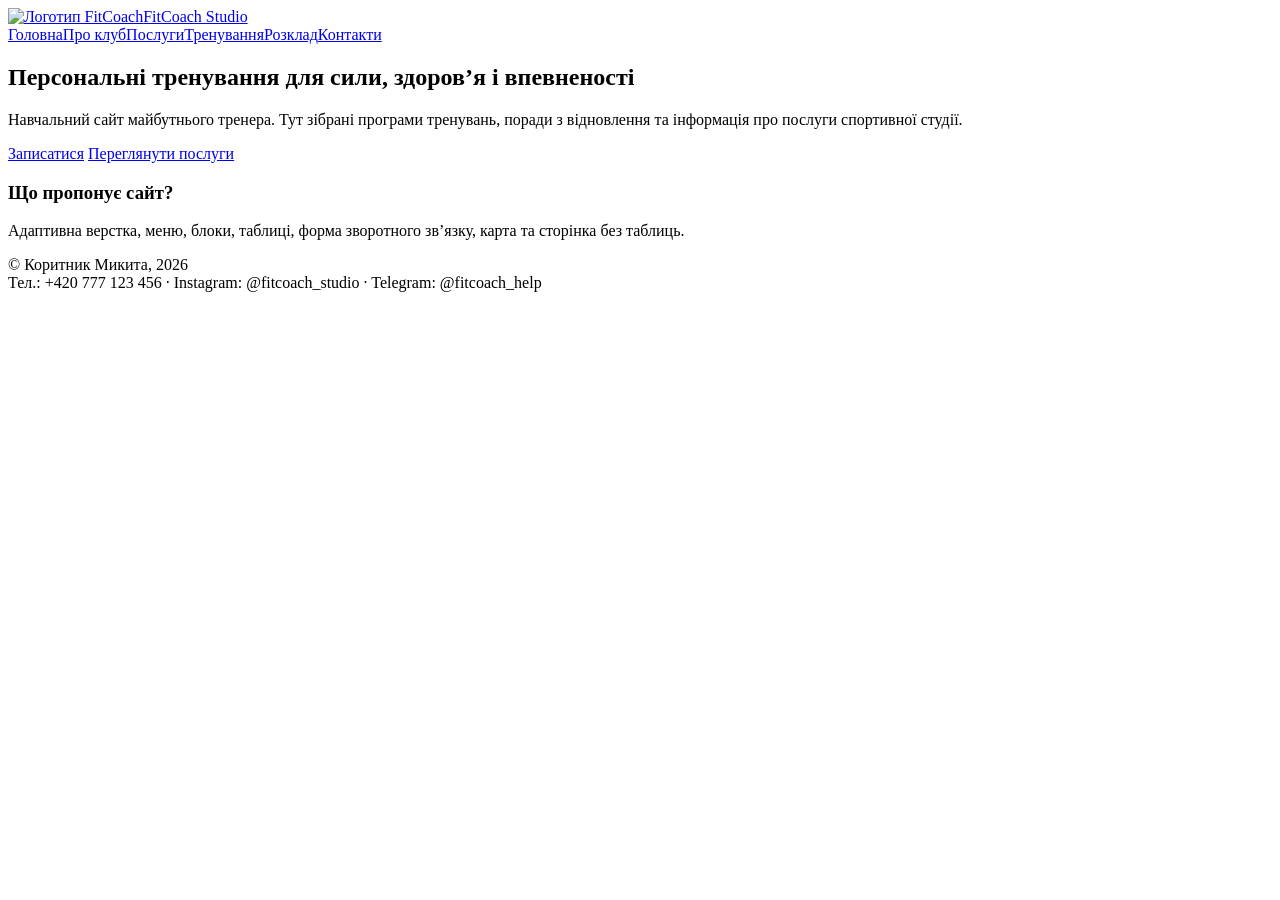
==== index.html @ f0743ced "Add files via upload" ====
<!DOCTYPE html><html lang="uk"><head><meta charset="UTF-8"><meta name="viewport" content="width=device-width, initial-scale=1.0"><title>FitCoach Studio — головна</title><link rel="stylesheet" href="css/bootstrap.min.css"><link rel="stylesheet" href="css/style.css"></head><body><header class="site-header"><div class="container topbar"><a class="brand" href="index.html"><img src="images/logo.svg" alt="Логотип FitCoach"><span>FitCoach Studio</span></a><nav class="nav"><a class="active" href="index.html">Головна</a><a class="" href="about.html">Про клуб</a><a class="" href="services.html">Послуги</a><a class="" href="training_block.html">Тренування</a><a class="" href="schedule.html">Розклад</a><a class="" href="contacts.html">Контакти</a></nav></div><section class="hero"><div class="container hero-grid"><div><h1>Персональні тренування для сили, здоров’я і впевненості</h1><p>Навчальний сайт майбутнього тренера. Тут зібрані програми тренувань, поради з відновлення та інформація про послуги спортивної студії.</p><a class="btn btn-primary" href="contacts.html">Записатися</a> <a class="btn btn-outline" href="services.html">Переглянути послуги</a></div><div class="hero-box"><h3>Що пропонує сайт?</h3><p>Адаптивна верстка, меню, блоки, таблиці, форма зворотного зв’язку, карта та сторінка без таблиць.</p></div></div></section><footer class="footer"><div class="container footer-grid"><div>© Коритник Микита, 2026</div><div>Тел.: +420 777 123 456 · Instagram: @fitcoach_studio · Telegram: @fitcoach_help</div></div></footer><script src="js/bootstrap.min.js"></script></body></html>
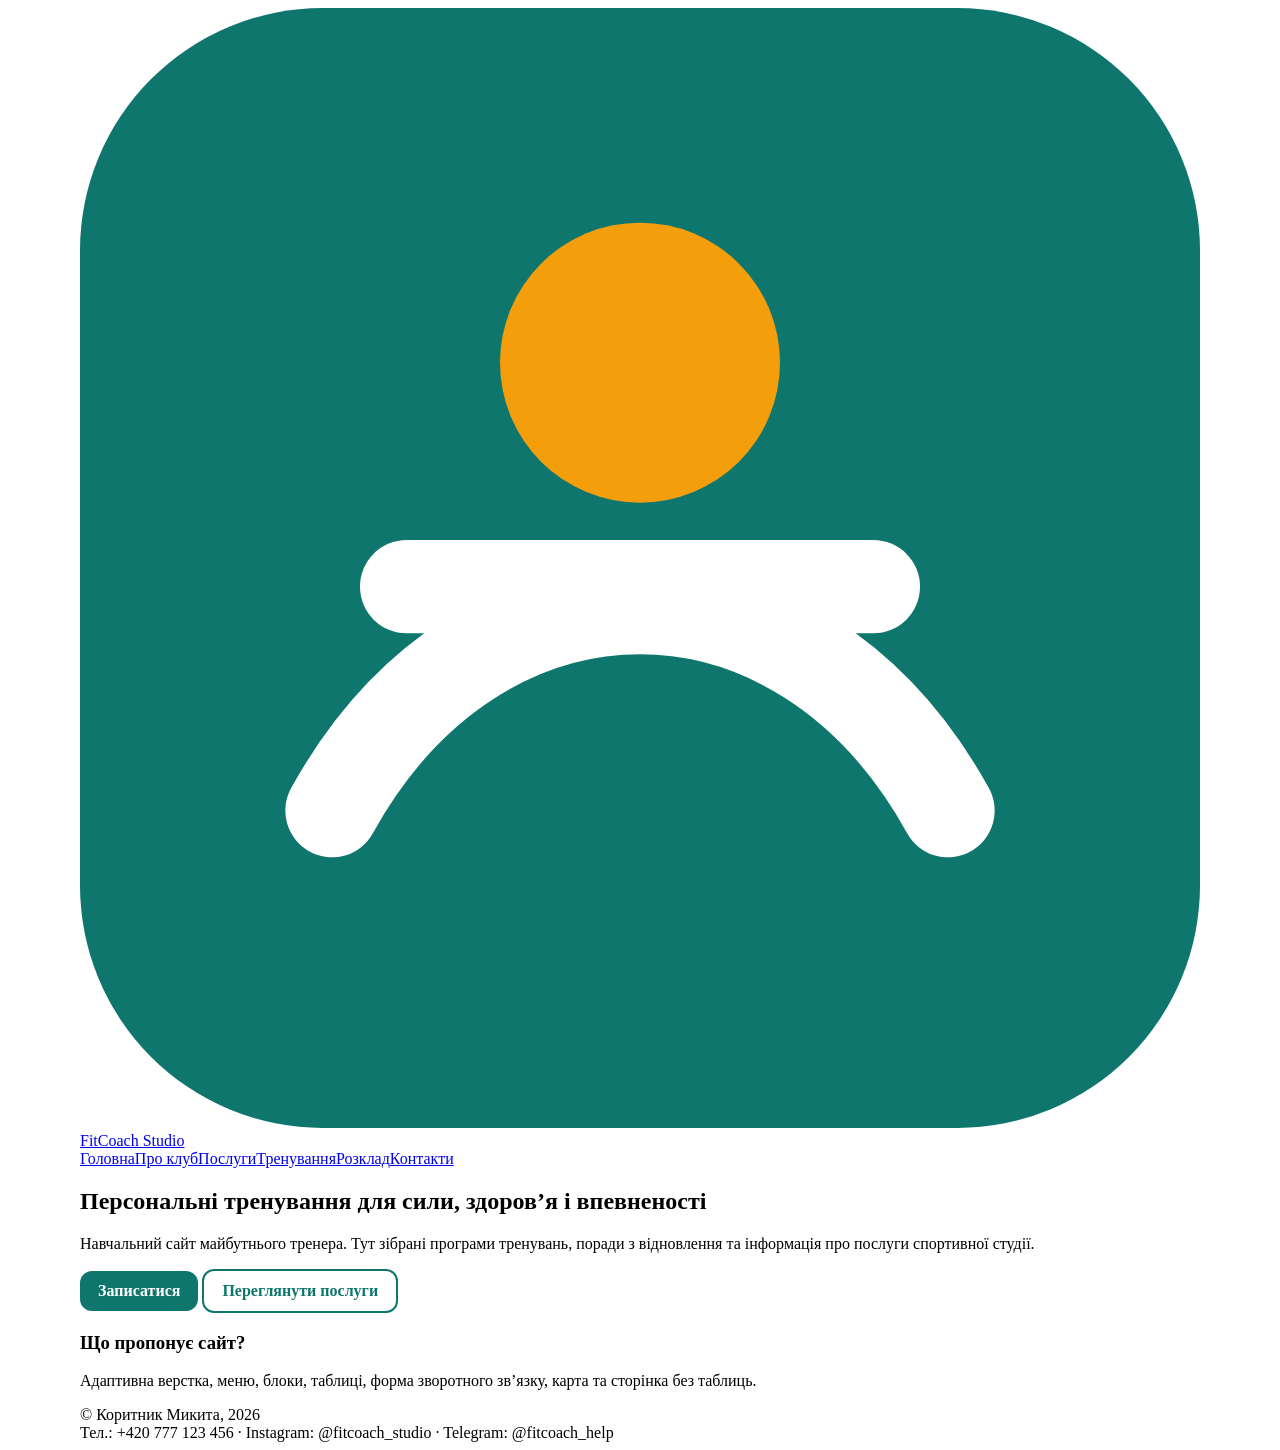
==== commit 7244612f: "Update index.html" ====
--- a/index.html
+++ b/index.html
@@ -1 +1 @@
-<!DOCTYPE html><html lang="uk"><head><meta charset="UTF-8"><meta name="viewport" content="width=device-width, initial-scale=1.0"><title>FitCoach Studio — головна</title><link rel="stylesheet" href="css/bootstrap.min.css"><link rel="stylesheet" href="css/style.css"></head><body><header class="site-header"><div class="container topbar"><a class="brand" href="index.html"><img src="images/logo.svg" alt="Логотип FitCoach"><span>FitCoach Studio</span></a><nav class="nav"><a class="active" href="index.html">Головна</a><a class="" href="about.html">Про клуб</a><a class="" href="services.html">Послуги</a><a class="" href="training_block.html">Тренування</a><a class="" href="schedule.html">Розклад</a><a class="" href="contacts.html">Контакти</a></nav></div><section class="hero"><div class="container hero-grid"><div><h1>Персональні тренування для сили, здоров’я і впевненості</h1><p>Навчальний сайт майбутнього тренера. Тут зібрані програми тренувань, поради з відновлення та інформація про послуги спортивної студії.</p><a class="btn btn-primary" href="contacts.html">Записатися</a> <a class="btn btn-outline" href="services.html">Переглянути послуги</a></div><div class="hero-box"><h3>Що пропонує сайт?</h3><p>Адаптивна верстка, меню, блоки, таблиці, форма зворотного зв’язку, карта та сторінка без таблиць.</p></div></div></section><footer class="footer"><div class="container footer-grid"><div>© Коритник Микита, 2026</div><div>Тел.: +420 777 123 456 · Instagram: @fitcoach_studio · Telegram: @fitcoach_help</div></div></footer><script src="js/bootstrap.min.js"></script></body></html>+<!DOCTYPE html><html lang="uk"><head><meta charset="UTF-8"><meta name="viewport" content="width=device-width, initial-scale=1.0"><title>FitCoach Studio — головна</title><link rel="stylesheet" href="bootstrap.min.css"><link rel="stylesheet" href="css/style.css"></head><body><header class="site-header"><div class="container topbar"><a class="brand" href="index.html"><img src="logo.svg" alt="Логотип FitCoach"><span>FitCoach Studio</span></a><nav class="nav"><a class="active" href="index.html">Головна</a><a class="" href="about.html">Про клуб</a><a class="" href="services.html">Послуги</a><a class="" href="training_block.html">Тренування</a><a class="" href="schedule.html">Розклад</a><a class="" href="contacts.html">Контакти</a></nav></div><section class="hero"><div class="container hero-grid"><div><h1>Персональні тренування для сили, здоров’я і впевненості</h1><p>Навчальний сайт майбутнього тренера. Тут зібрані програми тренувань, поради з відновлення та інформація про послуги спортивної студії.</p><a class="btn btn-primary" href="contacts.html">Записатися</a> <a class="btn btn-outline" href="services.html">Переглянути послуги</a></div><div class="hero-box"><h3>Що пропонує сайт?</h3><p>Адаптивна верстка, меню, блоки, таблиці, форма зворотного зв’язку, карта та сторінка без таблиць.</p></div></div></section><footer class="footer"><div class="container footer-grid"><div>© Коритник Микита, 2026</div><div>Тел.: +420 777 123 456 · Instagram: @fitcoach_studio · Telegram: @fitcoach_help</div></div></footer><script src="bootstrap.min.js"></script></body></html>
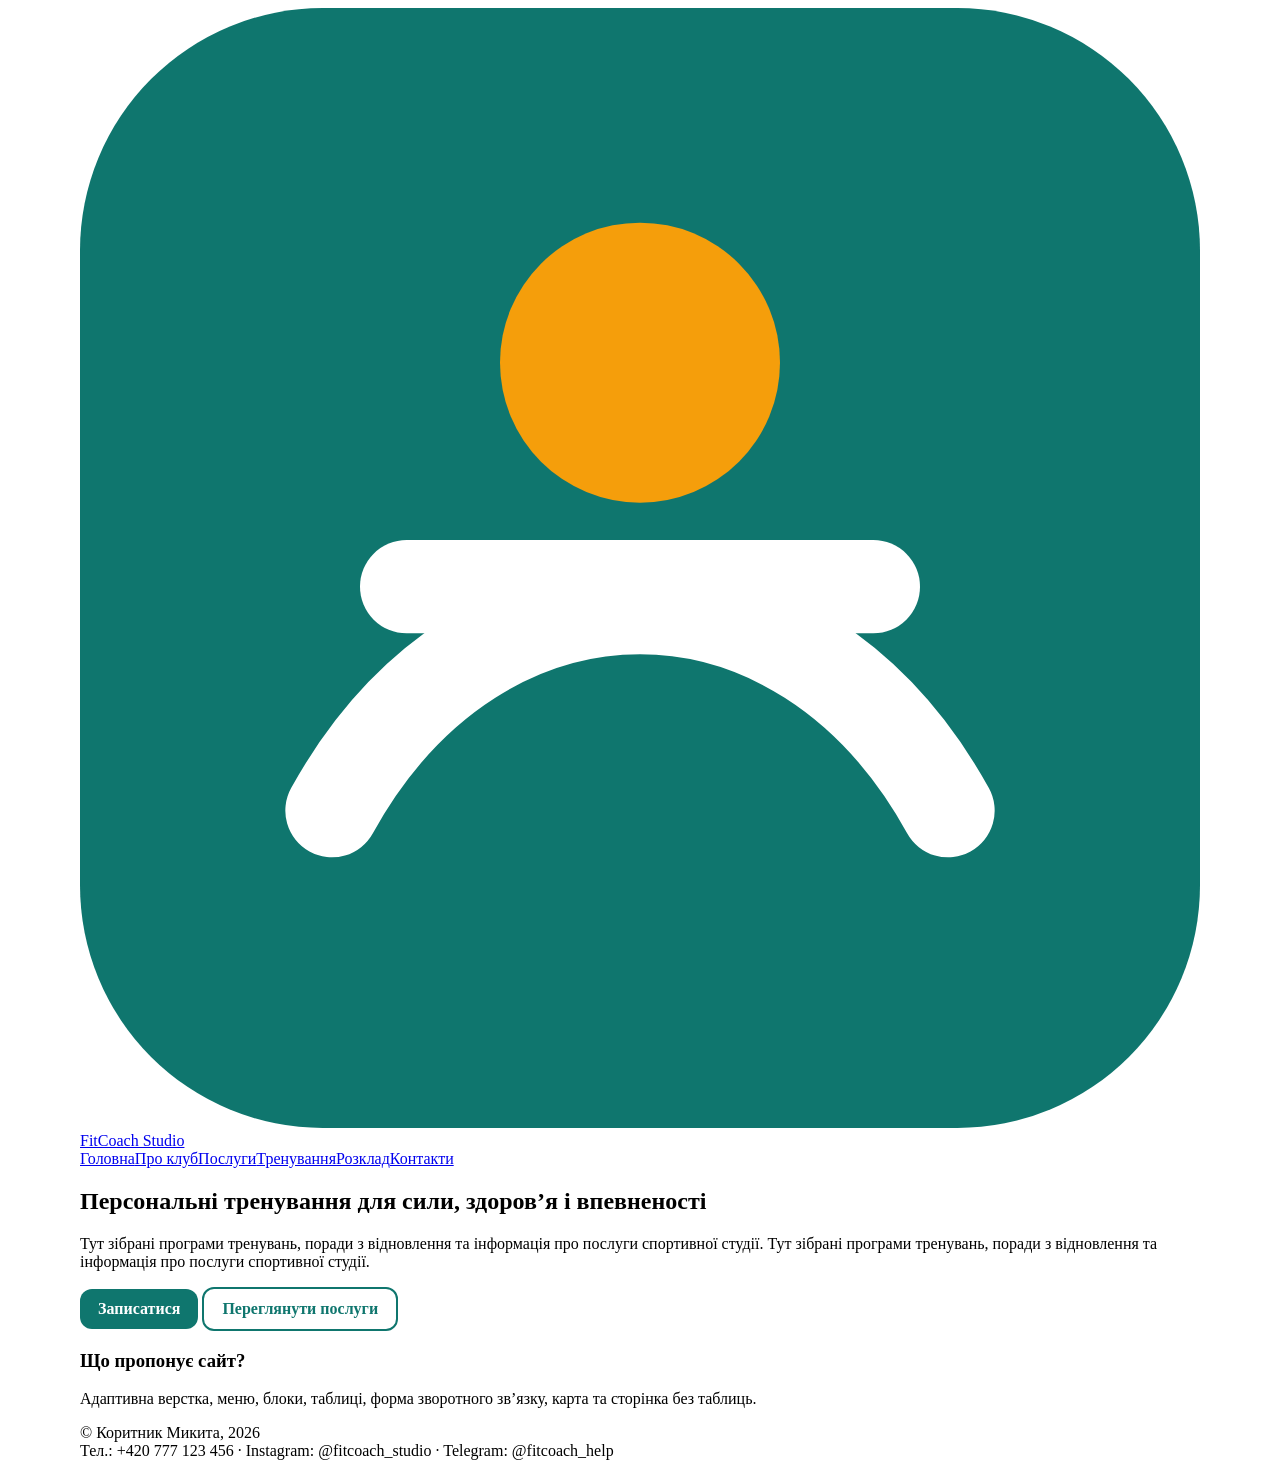
==== commit 8ddd3ee3: "Update index.html" ====
--- a/index.html
+++ b/index.html
@@ -1 +1 @@
-<!DOCTYPE html><html lang="uk"><head><meta charset="UTF-8"><meta name="viewport" content="width=device-width, initial-scale=1.0"><title>FitCoach Studio — головна</title><link rel="stylesheet" href="bootstrap.min.css"><link rel="stylesheet" href="css/style.css"></head><body><header class="site-header"><div class="container topbar"><a class="brand" href="index.html"><img src="logo.svg" alt="Логотип FitCoach"><span>FitCoach Studio</span></a><nav class="nav"><a class="active" href="index.html">Головна</a><a class="" href="about.html">Про клуб</a><a class="" href="services.html">Послуги</a><a class="" href="training_block.html">Тренування</a><a class="" href="schedule.html">Розклад</a><a class="" href="contacts.html">Контакти</a></nav></div><section class="hero"><div class="container hero-grid"><div><h1>Персональні тренування для сили, здоров’я і впевненості</h1><p>Навчальний сайт майбутнього тренера. Тут зібрані програми тренувань, поради з відновлення та інформація про послуги спортивної студії.</p><a class="btn btn-primary" href="contacts.html">Записатися</a> <a class="btn btn-outline" href="services.html">Переглянути послуги</a></div><div class="hero-box"><h3>Що пропонує сайт?</h3><p>Адаптивна верстка, меню, блоки, таблиці, форма зворотного зв’язку, карта та сторінка без таблиць.</p></div></div></section><footer class="footer"><div class="container footer-grid"><div>© Коритник Микита, 2026</div><div>Тел.: +420 777 123 456 · Instagram: @fitcoach_studio · Telegram: @fitcoach_help</div></div></footer><script src="bootstrap.min.js"></script></body></html>
+<!DOCTYPE html><html lang="uk"><head><meta charset="UTF-8"><meta name="viewport" content="width=device-width, initial-scale=1.0"><title>FitCoach Studio — головна</title><link rel="stylesheet" href="bootstrap.min.css"><link rel="stylesheet" href="css/style.css"></head><body><header class="site-header"><div class="container topbar"><a class="brand" href="index.html"><img src="logo.svg" alt="Логотип FitCoach"><span>FitCoach Studio</span></a><nav class="nav"><a class="active" href="index.html">Головна</a><a class="" href="about.html">Про клуб</a><a class="" href="services.html">Послуги</a><a class="" href="training_block.html">Тренування</a><a class="" href="schedule.html">Розклад</a><a class="" href="contacts.html">Контакти</a></nav></div><section class="hero"><div class="container hero-grid"><div><h1>Персональні тренування для сили, здоров’я і впевненості</h1><p>Тут зібрані програми тренувань, поради з відновлення та інформація про послуги спортивної студії. Тут зібрані програми тренувань, поради з відновлення та інформація про послуги спортивної студії.</p><a class="btn btn-primary" href="contacts.html">Записатися</a> <a class="btn btn-outline" href="services.html">Переглянути послуги</a></div><div class="hero-box"><h3>Що пропонує сайт?</h3><p>Адаптивна верстка, меню, блоки, таблиці, форма зворотного зв’язку, карта та сторінка без таблиць.</p></div></div></section><footer class="footer"><div class="container footer-grid"><div>© Коритник Микита, 2026</div><div>Тел.: +420 777 123 456 · Instagram: @fitcoach_studio · Telegram: @fitcoach_help</div></div></footer><script src="bootstrap.min.js"></script></body></html>
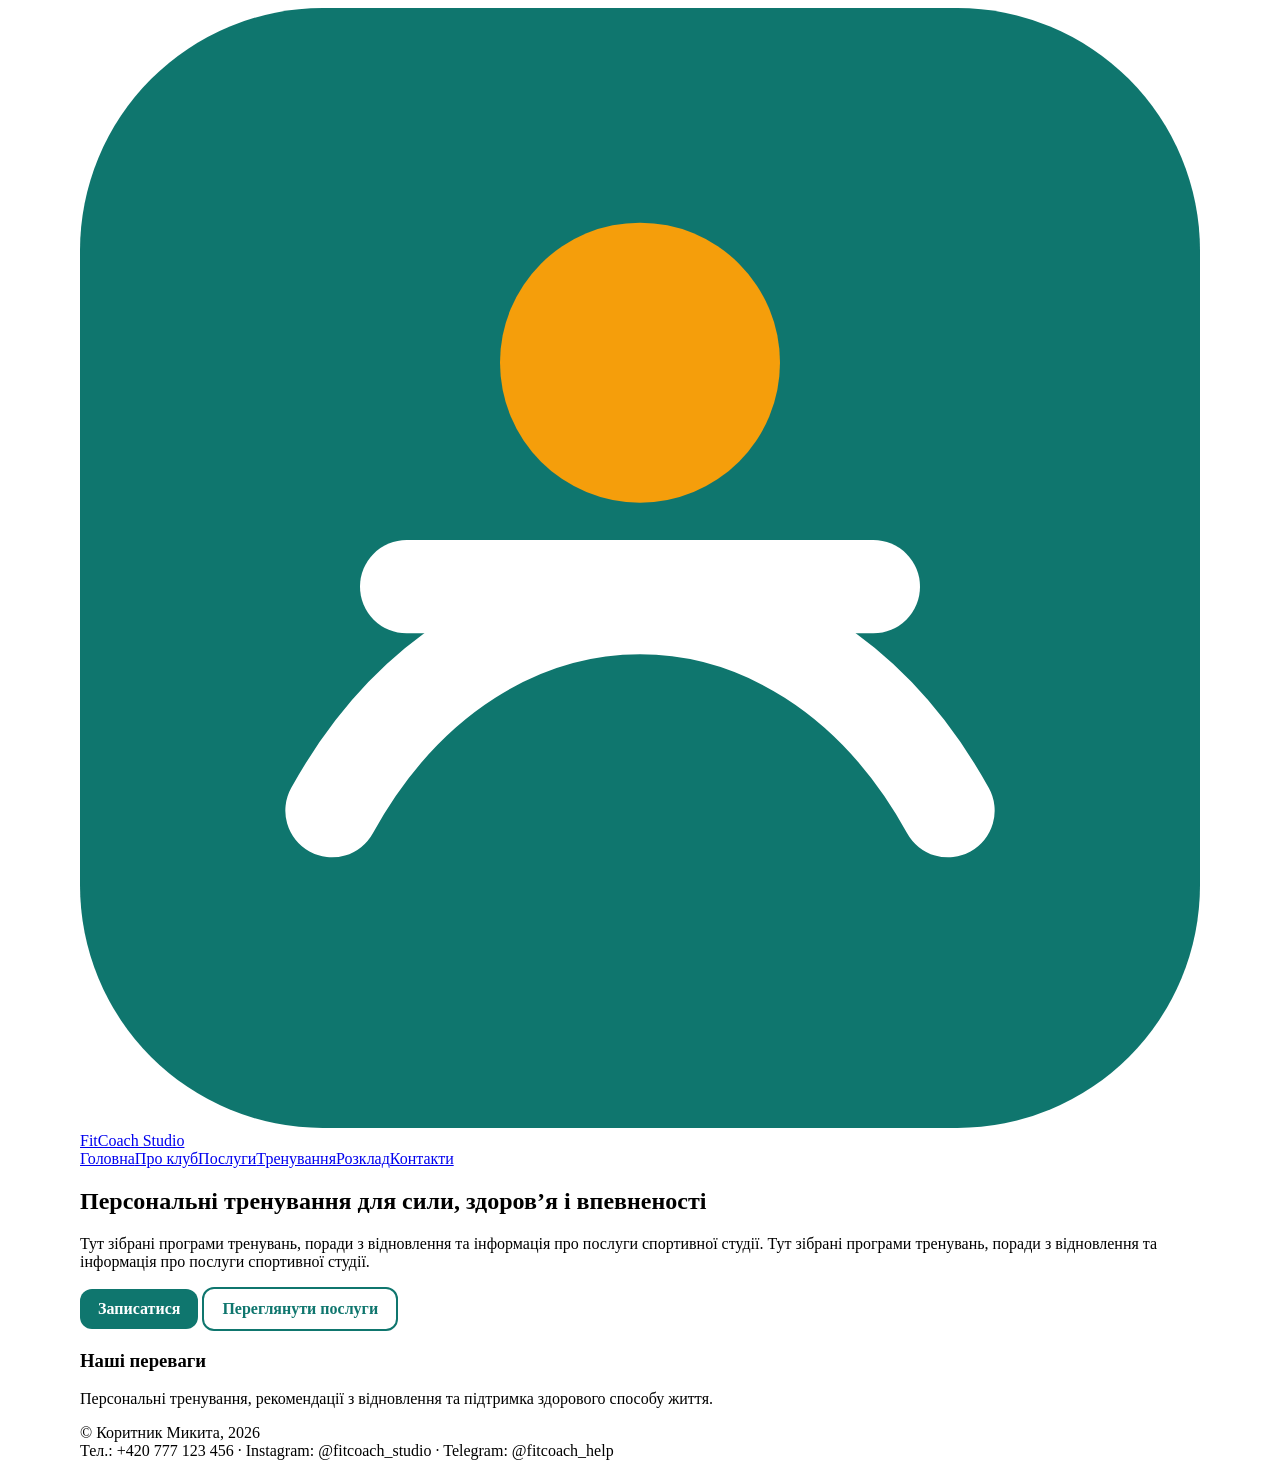
==== commit bf249aea: "Update index.html" ====
--- a/index.html
+++ b/index.html
@@ -1 +1 @@
-<!DOCTYPE html><html lang="uk"><head><meta charset="UTF-8"><meta name="viewport" content="width=device-width, initial-scale=1.0"><title>FitCoach Studio — головна</title><link rel="stylesheet" href="bootstrap.min.css"><link rel="stylesheet" href="css/style.css"></head><body><header class="site-header"><div class="container topbar"><a class="brand" href="index.html"><img src="logo.svg" alt="Логотип FitCoach"><span>FitCoach Studio</span></a><nav class="nav"><a class="active" href="index.html">Головна</a><a class="" href="about.html">Про клуб</a><a class="" href="services.html">Послуги</a><a class="" href="training_block.html">Тренування</a><a class="" href="schedule.html">Розклад</a><a class="" href="contacts.html">Контакти</a></nav></div><section class="hero"><div class="container hero-grid"><div><h1>Персональні тренування для сили, здоров’я і впевненості</h1><p>Тут зібрані програми тренувань, поради з відновлення та інформація про послуги спортивної студії. Тут зібрані програми тренувань, поради з відновлення та інформація про послуги спортивної студії.</p><a class="btn btn-primary" href="contacts.html">Записатися</a> <a class="btn btn-outline" href="services.html">Переглянути послуги</a></div><div class="hero-box"><h3>Що пропонує сайт?</h3><p>Адаптивна верстка, меню, блоки, таблиці, форма зворотного зв’язку, карта та сторінка без таблиць.</p></div></div></section><footer class="footer"><div class="container footer-grid"><div>© Коритник Микита, 2026</div><div>Тел.: +420 777 123 456 · Instagram: @fitcoach_studio · Telegram: @fitcoach_help</div></div></footer><script src="bootstrap.min.js"></script></body></html>
+<!DOCTYPE html><html lang="uk"><head><meta charset="UTF-8"><meta name="viewport" content="width=device-width, initial-scale=1.0"><title>FitCoach Studio — головна</title><link rel="stylesheet" href="bootstrap.min.css"><link rel="stylesheet" href="css/style.css"></head><body><header class="site-header"><div class="container topbar"><a class="brand" href="index.html"><img src="logo.svg" alt="Логотип FitCoach"><span>FitCoach Studio</span></a><nav class="nav"><a class="active" href="index.html">Головна</a><a class="" href="about.html">Про клуб</a><a class="" href="services.html">Послуги</a><a class="" href="training_block.html">Тренування</a><a class="" href="schedule.html">Розклад</a><a class="" href="contacts.html">Контакти</a></nav></div><section class="hero"><div class="container hero-grid"><div><h1>Персональні тренування для сили, здоров’я і впевненості</h1><p>Тут зібрані програми тренувань, поради з відновлення та інформація про послуги спортивної студії. Тут зібрані програми тренувань, поради з відновлення та інформація про послуги спортивної студії.</p><a class="btn btn-primary" href="contacts.html">Записатися</a> <a class="btn btn-outline" href="services.html">Переглянути послуги</a></div><div class="hero-box"><h3>Наші переваги</h3><p>Персональні тренування, рекомендації з відновлення та підтримка здорового способу життя.</p></div></div></section><footer class="footer"><div class="container footer-grid"><div>© Коритник Микита, 2026</div><div>Тел.: +420 777 123 456 · Instagram: @fitcoach_studio · Telegram: @fitcoach_help</div></div></footer><script src="bootstrap.min.js"></script></body></html>
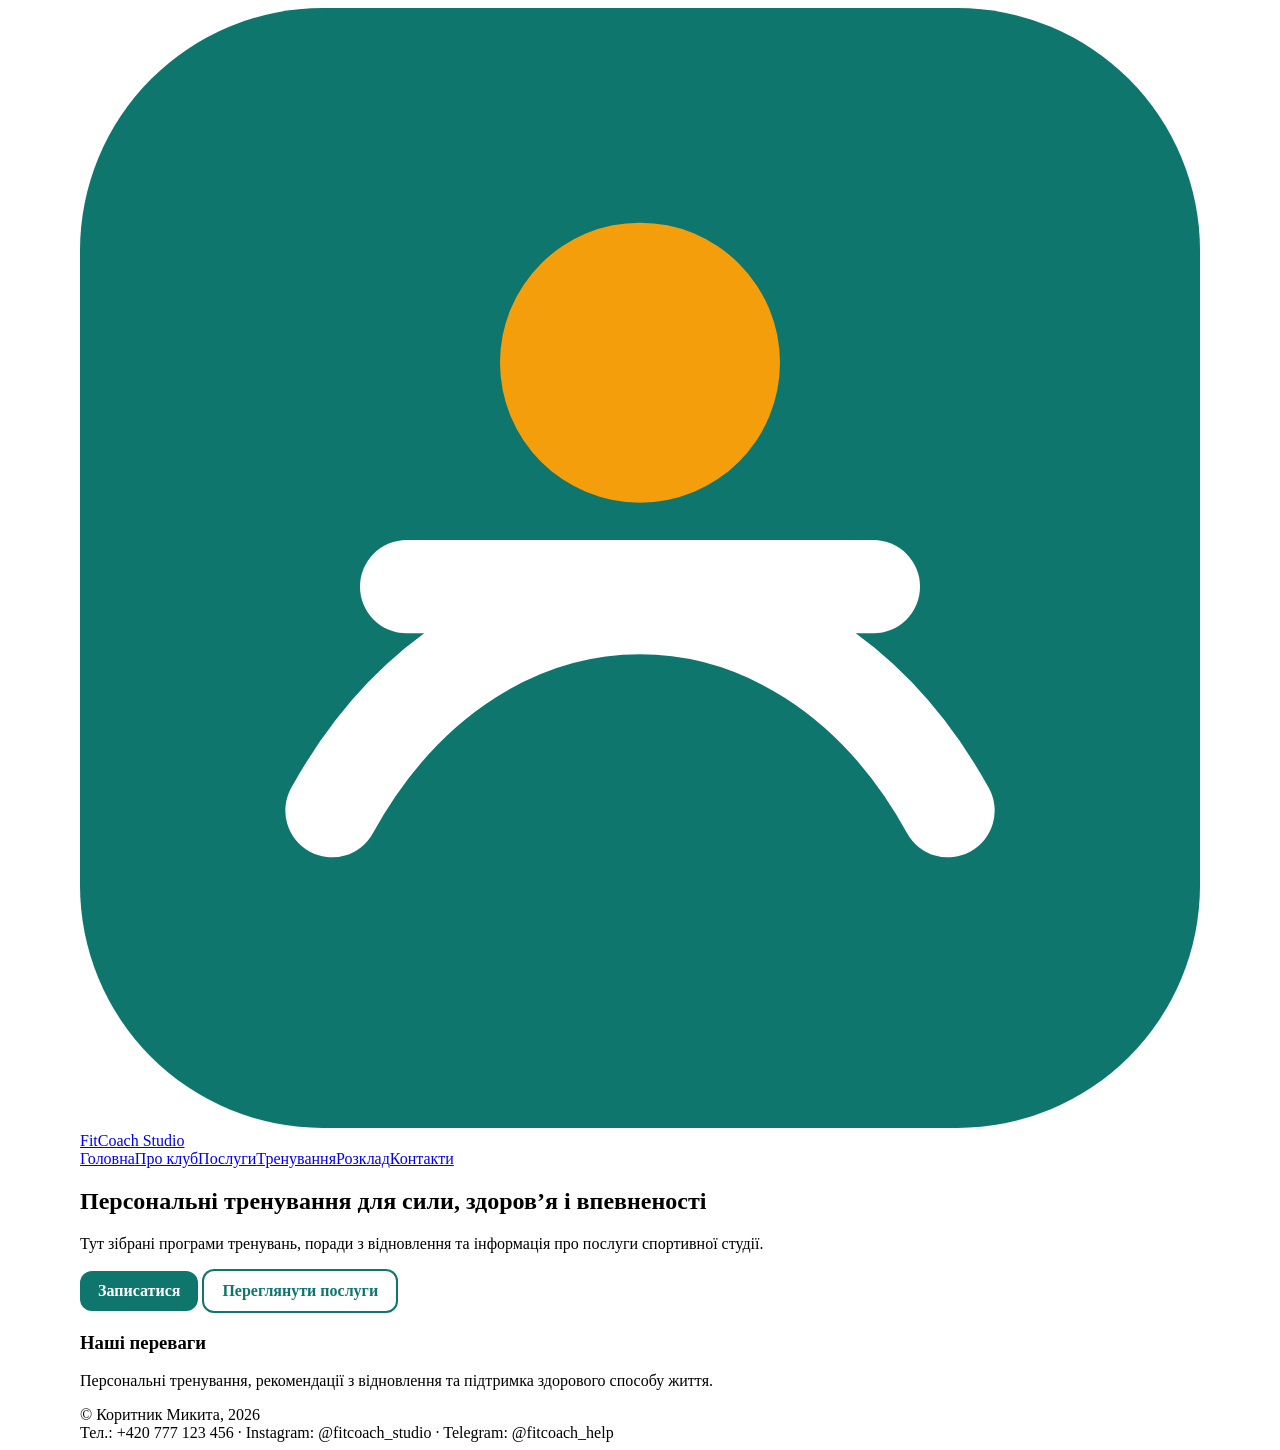
==== commit 9ec0433b: "Update index.html" ====
--- a/index.html
+++ b/index.html
@@ -1 +1 @@
-<!DOCTYPE html><html lang="uk"><head><meta charset="UTF-8"><meta name="viewport" content="width=device-width, initial-scale=1.0"><title>FitCoach Studio — головна</title><link rel="stylesheet" href="bootstrap.min.css"><link rel="stylesheet" href="css/style.css"></head><body><header class="site-header"><div class="container topbar"><a class="brand" href="index.html"><img src="logo.svg" alt="Логотип FitCoach"><span>FitCoach Studio</span></a><nav class="nav"><a class="active" href="index.html">Головна</a><a class="" href="about.html">Про клуб</a><a class="" href="services.html">Послуги</a><a class="" href="training_block.html">Тренування</a><a class="" href="schedule.html">Розклад</a><a class="" href="contacts.html">Контакти</a></nav></div><section class="hero"><div class="container hero-grid"><div><h1>Персональні тренування для сили, здоров’я і впевненості</h1><p>Тут зібрані програми тренувань, поради з відновлення та інформація про послуги спортивної студії. Тут зібрані програми тренувань, поради з відновлення та інформація про послуги спортивної студії.</p><a class="btn btn-primary" href="contacts.html">Записатися</a> <a class="btn btn-outline" href="services.html">Переглянути послуги</a></div><div class="hero-box"><h3>Наші переваги</h3><p>Персональні тренування, рекомендації з відновлення та підтримка здорового способу життя.</p></div></div></section><footer class="footer"><div class="container footer-grid"><div>© Коритник Микита, 2026</div><div>Тел.: +420 777 123 456 · Instagram: @fitcoach_studio · Telegram: @fitcoach_help</div></div></footer><script src="bootstrap.min.js"></script></body></html>
+<!DOCTYPE html><html lang="uk"><head><meta charset="UTF-8"><meta name="viewport" content="width=device-width, initial-scale=1.0"><title>FitCoach Studio — головна</title><link rel="stylesheet" href="bootstrap.min.css"><link rel="stylesheet" href="css/style.css"></head><body><header class="site-header"><div class="container topbar"><a class="brand" href="index.html"><img src="logo.svg" alt="Логотип FitCoach"><span>FitCoach Studio</span></a><nav class="nav"><a class="active" href="index.html">Головна</a><a class="" href="about.html">Про клуб</a><a class="" href="services.html">Послуги</a><a class="" href="training_block.html">Тренування</a><a class="" href="schedule.html">Розклад</a><a class="" href="contacts.html">Контакти</a></nav></div><section class="hero"><div class="container hero-grid"><div><h1>Персональні тренування для сили, здоров’я і впевненості</h1><p>Тут зібрані програми тренувань, поради з відновлення та інформація про послуги спортивної студії.</p><a class="btn btn-primary" href="contacts.html">Записатися</a> <a class="btn btn-outline" href="services.html">Переглянути послуги</a></div><div class="hero-box"><h3>Наші переваги</h3><p>Персональні тренування, рекомендації з відновлення та підтримка здорового способу життя.</p></div></div></section><footer class="footer"><div class="container footer-grid"><div>© Коритник Микита, 2026</div><div>Тел.: +420 777 123 456 · Instagram: @fitcoach_studio · Telegram: @fitcoach_help</div></div></footer><script src="bootstrap.min.js"></script></body></html>
